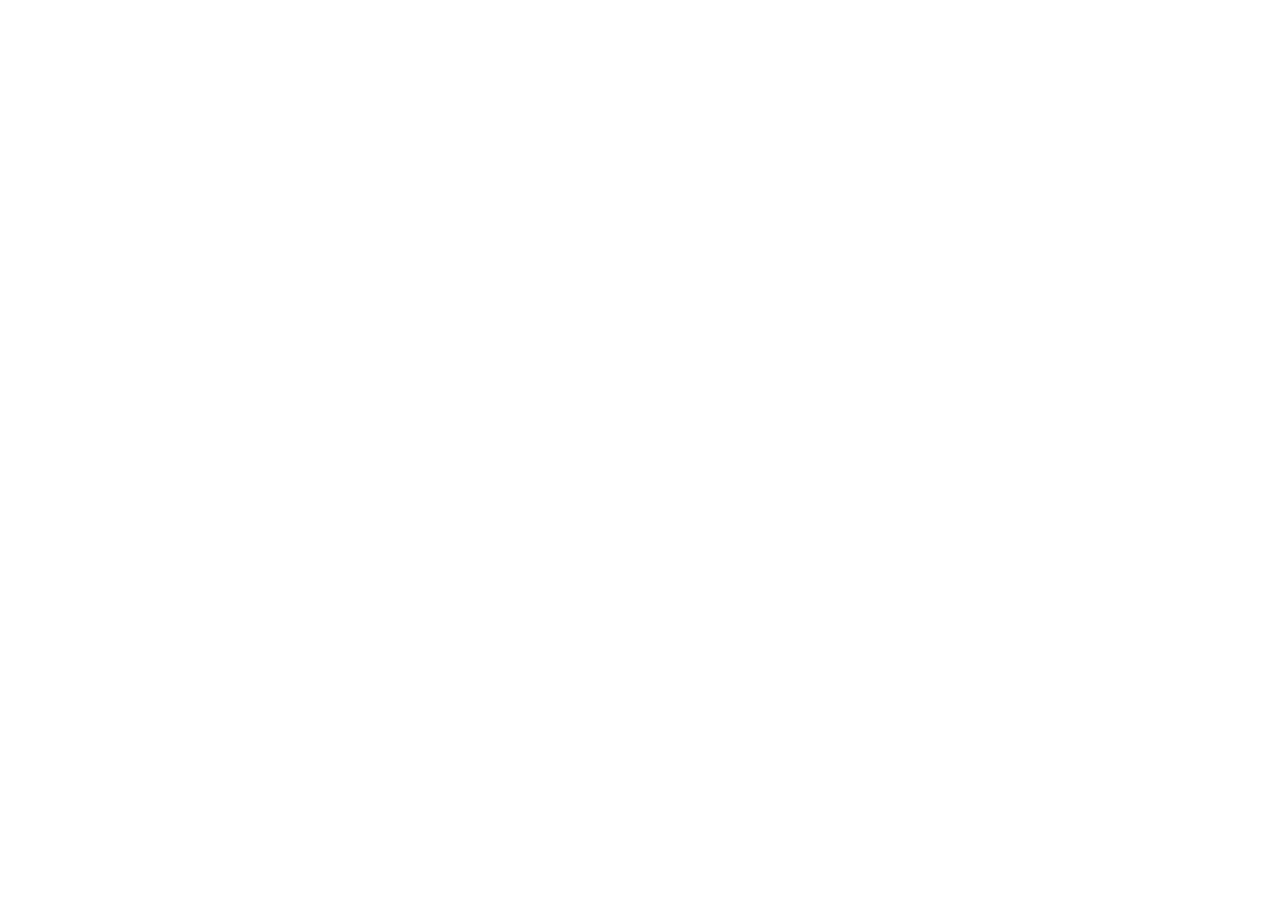
==== 404page.html @ a21415d7 "Created Homepage" ====
<!DOCTYPE html>
<html lang="en">

<head>
    <meta charset="UTF-8">
    <meta name="viewport" content="width=device-width, initial-scale=1.0">
    <title>Page not Found</title>
</head>

<body>

</body>

</html>
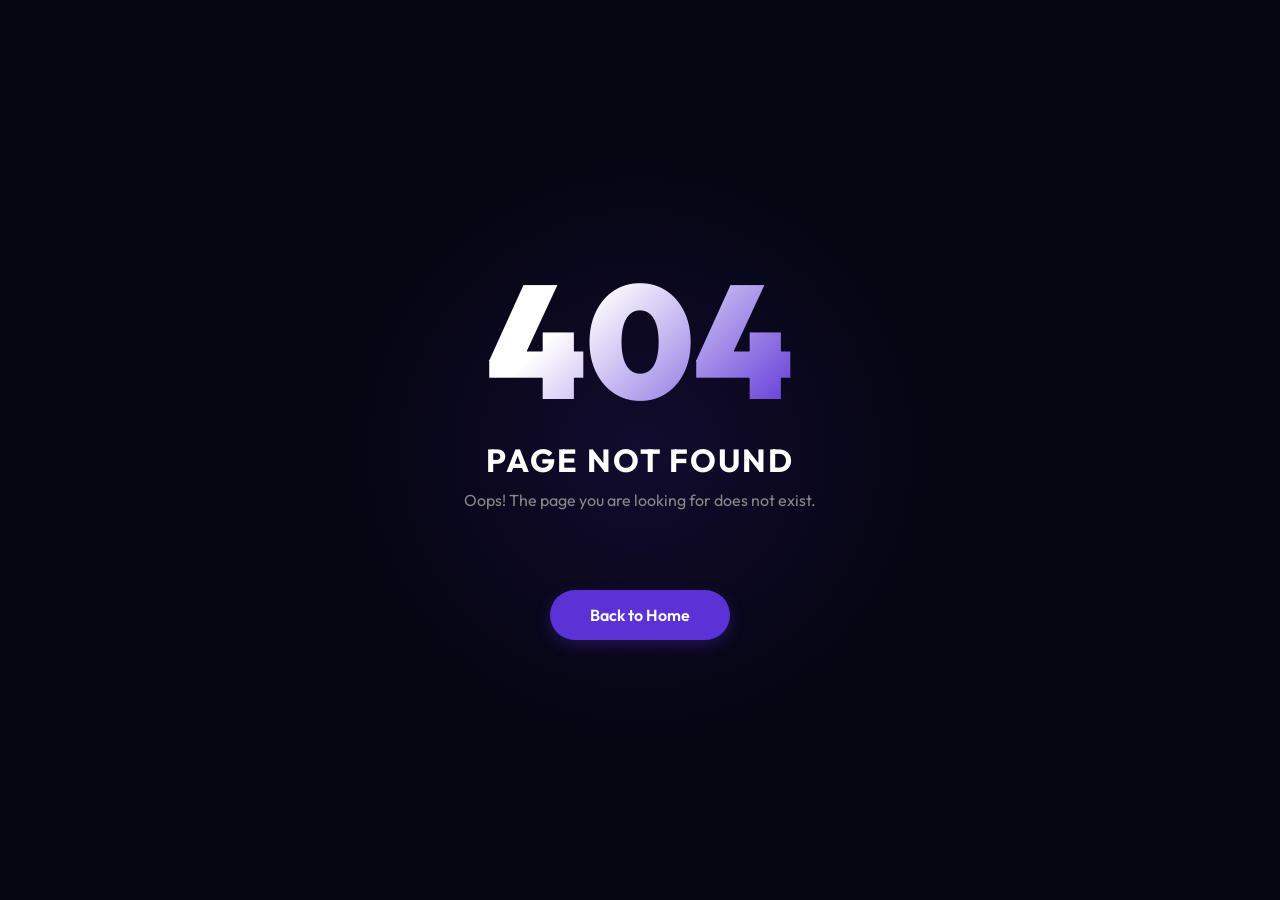
==== commit add830c6: "Added Animations" ====
--- a/404page.html
+++ b/404page.html
@@ -4,11 +4,147 @@
 <head>
     <meta charset="UTF-8">
     <meta name="viewport" content="width=device-width, initial-scale=1.0">
-    <title>Page not Found</title>
+    <title>Page Not Found</title>
+    <link href="https://fonts.googleapis.com/css2?family=Outfit:wght@300;400;700;900&display=swap" rel="stylesheet">
+
+    <style>
+        * {
+            margin: 0;
+            padding: 0;
+            box-sizing: border-box;
+            font-family: 'Outfit', sans-serif;
+        }
+
+        body {
+            background-color: #050511;
+            color: white;
+            height: 100vh;
+            display: flex;
+            flex-direction: column;
+            justify-content: center;
+            align-items: center;
+            text-align: center;
+            overflow: hidden;
+            position: relative;
+            overflow-x: hidden;
+        }
+
+        body::before {
+            content: '';
+            position: absolute;
+            width: 600px;
+            height: 600px;
+            background: radial-gradient(circle, rgba(91, 50, 214, 0.15) 0%, transparent 70%);
+            top: 50%;
+            left: 50%;
+            transform: translate(-50%, -50%);
+            z-index: -1;
+            pointer-events: none;
+        }
+
+        ::-webkit-scrollbar {
+            width: 12px;
+        }
+
+        ::-webkit-scrollbar-track {
+            background: #02020a;
+            border-left: 1px solid rgba(255, 255, 255, 0.05);
+        }
+
+        ::-webkit-scrollbar-thumb {
+            background-color: #3b2a7a;
+            border-radius: 6px;
+            border: 3px solid #02020a;
+        }
+
+        ::-webkit-scrollbar-thumb:hover {
+            background-color: #5b32d6;
+        }
+
+        html {
+            scrollbar-color: #3b2a7a #02020a;
+            scrollbar-width: thin;
+        }
+
+        h1 {
+            font-size: 10rem;
+            line-height: 1;
+            font-weight: 900;
+            background: linear-gradient(135deg, #fff 30%, #5b32d6 100%);
+            -webkit-background-clip: text;
+            -webkit-text-fill-color: transparent;
+            margin-bottom: 20px;
+            animation: float 6s ease-in-out infinite;
+        }
+
+        h2 {
+            font-size: 2rem;
+            margin-bottom: 10px;
+            text-transform: uppercase;
+            letter-spacing: 2px;
+        }
+
+        p {
+            color: #888;
+            margin-bottom: 40px;
+            font-size: 1rem;
+        }
+
+        .btn-home {
+            display: inline-block;
+            text-decoration: none;
+            background-color: #5b32d6;
+            color: white;
+            padding: 15px 40px;
+            border-radius: 50px;
+            font-weight: 600;
+            font-size: 1rem;
+            transition: all 0.3s ease;
+            box-shadow: 0 5px 15px rgba(91, 50, 214, 0.3);
+        }
+
+        .btn-home:hover {
+            background-color: #4a26b5;
+            transform: translateY(-3px);
+            box-shadow: 0 8px 25px rgba(91, 50, 214, 0.5);
+        }
+
+        @keyframes float {
+            0% {
+                transform: translateY(0px);
+            }
+
+            50% {
+                transform: translateY(-20px);
+            }
+
+            100% {
+                transform: translateY(0px);
+            }
+        }
+
+        @media (max-width: 600px) {
+            h1 {
+                font-size: 6rem;
+            }
+
+            h2 {
+                font-size: 1.5rem;
+            }
+        }
+    </style>
 </head>
 
 <body>
 
+    <h1>404</h1>
+
+    <h2>Page Not Found</h2>
+    <p>Oops! The page you are looking for does not exist.</p>
+
+    <br><br>
+    <a href="index.html" class="btn-home">Back to Home</a>
+
 </body>
 
 </html>
